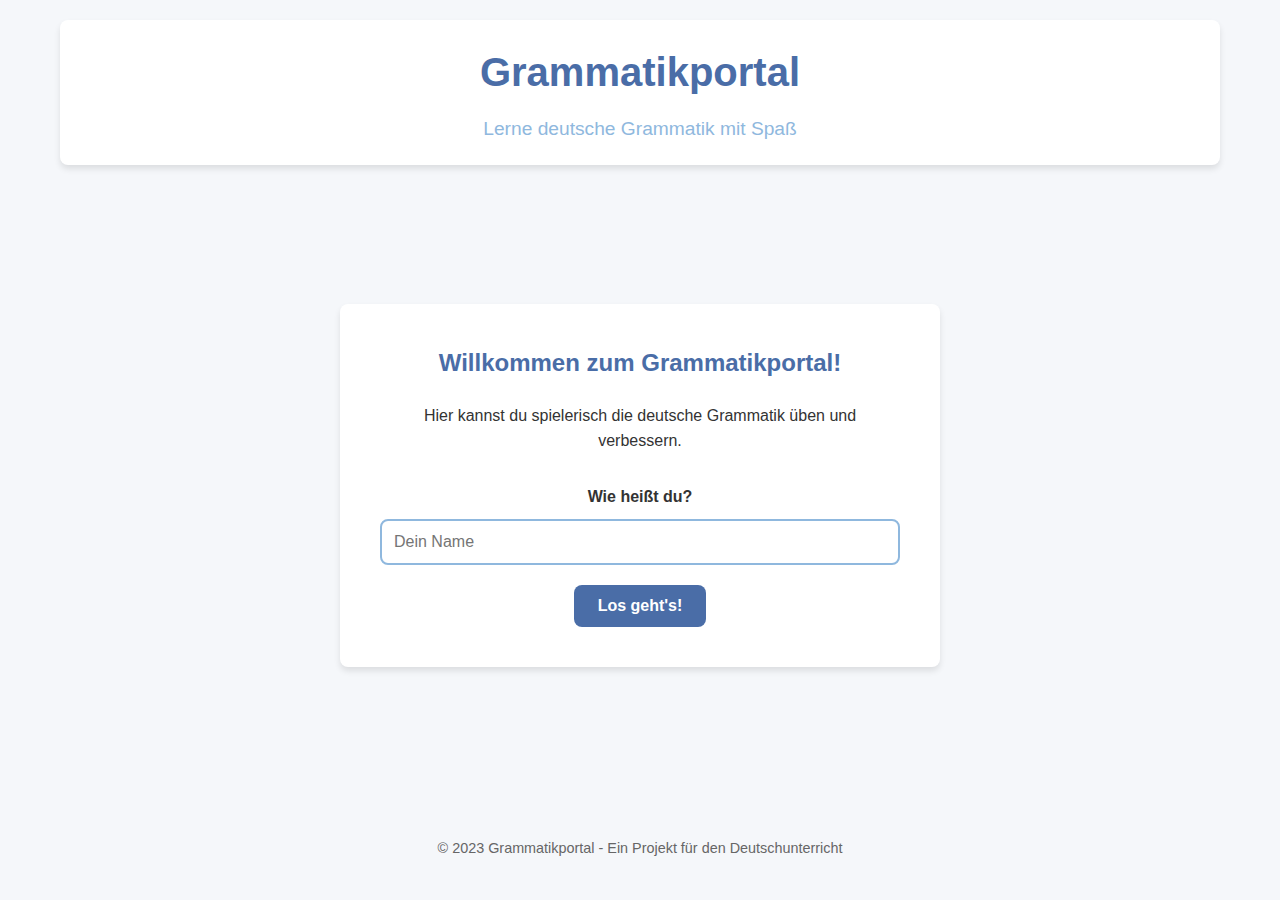
==== topics/das-dass.html @ 0d14d838 "Intial Commit." ====
<!DOCTYPE html>
<html lang="de">
<head>
    <meta charset="UTF-8">
    <meta name="viewport" content="width=device-width, initial-scale=1.0">
    <title>Das oder Dass - Grammatikportal</title>
    <link rel="stylesheet" href="../css/style.css">
    <link rel="stylesheet" href="https://cdnjs.cloudflare.com/ajax/libs/font-awesome/6.0.0/css/all.min.css">
</head>
<body>
    <div class="container">
        <header>
            <h1>Grammatikportal</h1>
            <p class="subtitle">Das oder Dass</p>
            <nav class="topic-nav">
                <a href="../index.html" class="back-button"><i class="fas fa-arrow-left"></i> Zurück zur Übersicht</a>
                <span id="user-display"></span>
            </nav>
        </header>

        <div class="topic-container">
            <section class="theory-section">
                <h2>Das oder Dass - Der Unterschied</h2>
                
                <div class="theory-content">
                    <p>Die Wörter "das" und "dass" werden oft verwechselt, haben aber unterschiedliche Funktionen:</p>
                    
                    <div class="rule-box">
                        <h3><i class="fas fa-check-circle"></i> "Das" (mit einem s)</h3>
                        <p>"Das" kann sein:</p>
                        <ul>
                            <li><strong>Artikel:</strong> <em>Das</em> Buch liegt auf dem Tisch.</li>
                            <li><strong>Demonstrativpronomen:</strong> <em>Das</em> ist mein Fahrrad.</li>
                            <li><strong>Relativpronomen:</strong> Das Buch, <em>das</em> auf dem Tisch liegt, gehört mir.</li>
                        </ul>
                        <p class="tip"><strong>Tipp:</strong> "Das" kann durch "dieses", "jenes" oder "welches" ersetzt werden.</p>
                    </div>
                    
                    <div class="rule-box">
                        <h3><i class="fas fa-check-circle"></i> "Dass" (mit doppeltem s)</h3>
                        <p>"Dass" ist immer eine <strong>Konjunktion</strong> und leitet einen Nebensatz ein:</p>
                        <ul>
                            <li>Ich hoffe, <em>dass</em> du kommst.</li>
                            <li>Er sagt, <em>dass</em> er müde ist.</li>
                            <li>Es ist wichtig, <em>dass</em> wir pünktlich sind.</li>
                        </ul>
                        <p class="tip"><strong>Tipp:</strong> "Dass" kann nicht ersetzt werden und leitet immer einen Nebensatz ein.</p>
                    </div>
                </div>
            </section>
            
            <section class="exercise-section">
                <h2>Übungen</h2>
                
                <div id="exercise-container" class="exercise-container">
                    <!-- Hier werden die Übungen dynamisch geladen -->
                    <div class="exercise-navigation">
                        <span class="exercise-counter">Übung <span id="current-exercise">1</span> von <span id="total-exercises">10</span></span>
                        <div class="progress-container small">
                            <div class="progress-bar" id="exercise-progress" style="width: 10%;">10%</div>
                        </div>
                    </div>
                    
                    <div id="exercise-content">
                        <!-- Übungsinhalt wird hier eingefügt -->
                    </div>
                    
                    <div class="navigation-buttons">
                        <button id="hint-button" class="hint-button"><i class="fas fa-lightbulb"></i> Hinweis</button>
                        <button id="check-button">Überprüfen</button>
                        <button id="next-button" style="display: none;">Nächste Übung</button>
                    </div>
                    
                    <div id="hint-text" class="hint-text"></div>
                    <div id="feedback" class="feedback"></div>
                </div>
            </section>
        </div>

        <footer>
            <p>&copy; 2023 Grammatikportal - Ein Projekt für den Deutschunterricht</p>
        </footer>
    </div>

    <script src="../js/main.js"></script>
    <script src="das-dass.js"></script>
</body>
</html>
---- css/style.css ----
/* Grundlegende Einstellungen */
:root {
    --primary-color: #4a6da7;
    --secondary-color: #8fb8de;
    --accent-color: #ffd166;
    --background-color: #f5f7fa;
    --text-color: #333;
    --success-color: #06d6a0;
    --error-color: #ef476f;
    --border-radius: 8px;
    --box-shadow: 0 4px 6px rgba(0, 0, 0, 0.1);
    --transition: all 0.3s ease;
}

/* Benutzerdefiniertes Komma-Icon */
.fa-comma:before {
    content: ",";
    font-size: 1.5em;
    font-weight: bold;
}

* {
    margin: 0;
    padding: 0;
    box-sizing: border-box;
}

body {
    font-family: 'Segoe UI', Tahoma, Geneva, Verdana, sans-serif;
    background-color: var(--background-color);
    color: var(--text-color);
    line-height: 1.6;
}

.container {
    max-width: 1200px;
    margin: 0 auto;
    padding: 20px;
    min-height: 100vh;
    display: flex;
    flex-direction: column;
}

/* Header Styling */
header {
    text-align: center;
    margin-bottom: 30px;
    padding: 20px;
    background-color: white;
    border-radius: var(--border-radius);
    box-shadow: var(--box-shadow);
}

header h1 {
    color: var(--primary-color);
    font-size: 2.5rem;
    margin-bottom: 10px;
}

.subtitle {
    color: var(--secondary-color);
    font-size: 1.2rem;
}

/* Screen Management */
.screen {
    display: none;
    flex: 1;
}

.active-screen {
    display: block;
    flex: 1;
}

/* Welcome Screen */
#welcome-screen {
    display: flex;
    justify-content: center;
    align-items: center;
    text-align: center;
    min-height: 60vh;
}

.welcome-content {
    background-color: white;
    padding: 40px;
    border-radius: var(--border-radius);
    box-shadow: var(--box-shadow);
    max-width: 600px;
    width: 100%;
}

.welcome-content h2 {
    color: var(--primary-color);
    margin-bottom: 20px;
}

.name-input {
    margin-top: 30px;
}

.name-input label {
    display: block;
    margin-bottom: 10px;
    font-weight: bold;
}

.name-input input {
    width: 100%;
    padding: 12px;
    border: 2px solid var(--secondary-color);
    border-radius: var(--border-radius);
    font-size: 1rem;
    margin-bottom: 20px;
    transition: var(--transition);
}

.name-input input:focus {
    border-color: var(--primary-color);
    outline: none;
    box-shadow: 0 0 0 3px rgba(74, 109, 167, 0.2);
}

button {
    background-color: var(--primary-color);
    color: white;
    border: none;
    padding: 12px 24px;
    border-radius: var(--border-radius);
    cursor: pointer;
    font-size: 1rem;
    font-weight: bold;
    transition: var(--transition);
}

button:hover {
    background-color: #3a5a8c;
    transform: translateY(-2px);
}

/* Main Menu */
#main-menu {
    padding: 20px;
}

#main-menu h2 {
    text-align: center;
    margin-bottom: 30px;
    color: var(--primary-color);
}

.topics-grid {
    display: grid;
    grid-template-columns: repeat(auto-fill, minmax(300px, 1fr));
    gap: 20px;
    margin-bottom: 40px;
}

.topic-card {
    background-color: white;
    border-radius: var(--border-radius);
    padding: 20px;
    box-shadow: var(--box-shadow);
    transition: var(--transition);
    cursor: pointer;
    position: relative;
    overflow: hidden;
}

.topic-card:hover {
    transform: translateY(-5px);
    box-shadow: 0 6px 12px rgba(0, 0, 0, 0.15);
}

.topic-card::before {
    content: '';
    position: absolute;
    top: 0;
    left: 0;
    width: 5px;
    height: 100%;
    background-color: var(--accent-color);
}

.topic-icon {
    font-size: 2rem;
    color: var(--primary-color);
    margin-bottom: 15px;
    display: flex;
    align-items: center;
    justify-content: center;
    width: 60px;
    height: 60px;
    background-color: rgba(74, 109, 167, 0.1);
    border-radius: 50%;
}

.topic-card h3 {
    margin-bottom: 10px;
    color: var(--primary-color);
}

.topic-card p {
    color: #666;
}

/* Progress Section */
.progress-section {
    background-color: white;
    padding: 20px;
    border-radius: var(--border-radius);
    box-shadow: var(--box-shadow);
    margin-top: 20px;
}

.progress-section h3 {
    margin-bottom: 15px;
    color: var(--primary-color);
}

.progress-container {
    background-color: #e9ecef;
    border-radius: 20px;
    height: 20px;
    margin-bottom: 20px;
    overflow: hidden;
}

.progress-bar {
    background-color: var(--success-color);
    height: 100%;
    border-radius: 20px;
    display: flex;
    align-items: center;
    justify-content: center;
    color: white;
    font-size: 0.8rem;
    font-weight: bold;
    transition: width 0.5s ease;
}

.stats {
    display: flex;
    justify-content: space-around;
}

.stat {
    text-align: center;
}

.stat-value {
    display: block;
    font-size: 1.8rem;
    font-weight: bold;
    color: var(--primary-color);
}

.stat-label {
    color: #666;
    font-size: 0.9rem;
}

/* Footer */
footer {
    text-align: center;
    margin-top: 40px;
    padding: 20px;
    color: #666;
    font-size: 0.9rem;
}

/* Responsive Design */
@media (max-width: 768px) {
    .topics-grid {
        grid-template-columns: 1fr;
    }
    
    .welcome-content {
        padding: 20px;
    }
    
    header h1 {
        font-size: 2rem;
    }
}

/* Animation für Übergänge */
@keyframes fadeIn {
    from { opacity: 0; transform: translateY(20px); }
    to { opacity: 1; transform: translateY(0); }
}

.fade-in {
    animation: fadeIn 0.5s ease forwards;
}

/* Spielerische Elemente */
.badge {
    display: inline-block;
    padding: 5px 10px;
    background-color: var(--accent-color);
    color: var(--text-color);
    border-radius: 20px;
    font-size: 0.8rem;
    font-weight: bold;
    margin-left: 10px;
}

.celebration {
    position: fixed;
    top: 0;
    left: 0;
    width: 100%;
    height: 100%;
    pointer-events: none;
    z-index: 1000;
    display: flex;
    justify-content: center;
    align-items: center;
}

.confetti {
    position: absolute;
    width: 10px;
    height: 10px;
    background-color: var(--accent-color);
    opacity: 0;
}

/* Übungsbereich Styling */
.exercise-container {
    background-color: white;
    border-radius: var(--border-radius);
    padding: 30px;
    box-shadow: var(--box-shadow);
    margin-bottom: 20px;
}

.exercise-title {
    color: var(--primary-color);
    margin-bottom: 20px;
    font-size: 1.5rem;
}

.exercise-description {
    margin-bottom: 20px;
    color: #666;
}

.exercise-content {
    margin-bottom: 30px;
}

.options-container {
    display: grid;
    grid-template-columns: repeat(auto-fill, minmax(200px, 1fr));
    gap: 15px;
    margin-bottom: 20px;
}

.option {
    background-color: #f0f4f8;
    border: 2px solid #dbe4f0;
    border-radius: var(--border-radius);
    padding: 15px;
    cursor: pointer;
    transition: var(--transition);
    text-align: center;
}

.option:hover {
    background-color: #e4ebf5;
    border-color: var(--secondary-color);
}

.option.selected {
    background-color: rgba(74, 109, 167, 0.1);
    border-color: var(--primary-color);
}

.option.correct {
    background-color: rgba(6, 214, 160, 0.1);
    border-color: var(--success-color);
}

.option.incorrect {
    background-color: rgba(239, 71, 111, 0.1);
    border-color: var(--error-color);
}

.feedback {
    padding: 15px;
    border-radius: var(--border-radius);
    margin-top: 20px;
    display: none;
}

.feedback.success {
    background-color: rgba(6, 214, 160, 0.1);
    border: 1px solid var(--success-color);
    color: var(--success-color);
}

.feedback.error {
    background-color: rgba(239, 71, 111, 0.1);
    border: 1px solid var(--error-color);
    color: var(--error-color);
}

.navigation-buttons {
    display: flex;
    justify-content: space-between;
    margin-top: 30px;
}

.hint-button {
    background-color: var(--secondary-color);
}

.hint-button:hover {
    background-color: #7aa5c9;
}

.hint-text {
    background-color: #f8f9fa;
    border-left: 4px solid var(--accent-color);
    padding: 15px;
    margin-top: 20px;
    display: none;
}

/* Drag and Drop Styling */
.drag-container {
    display: flex;
    flex-wrap: wrap;
    gap: 10px;
    margin-bottom: 20px;
}

.draggable {
    padding: 10px 15px;
    background-color: #f0f4f8;
    border: 2px solid #dbe4f0;
    border-radius: var(--border-radius);
    cursor: grab;
    transition: var(--transition);
    user-select: none;
}

.draggable:hover {
    background-color: #e4ebf5;
}

.draggable.dragging {
    opacity: 0.5;
    cursor: grabbing;
}

.drop-zone {
    min-height: 50px;
    border: 2px dashed #dbe4f0;
    border-radius: var(--border-radius);
    padding: 15px;
    margin-bottom: 20px;
    transition: var(--transition);
}

.drop-zone.highlight {
    border-color: var(--primary-color);
    background-color: rgba(74, 109, 167, 0.05);
}

/* Punktesystem und Belohnungen */
.reward-animation {
    position: fixed;
    top: 50%;
    left: 50%;
    transform: translate(-50%, -50%);
    background-color: white;
    padding: 30px;
    border-radius: var(--border-radius);
    box-shadow: 0 10px 20px rgba(0, 0, 0, 0.2);
    z-index: 1000;
    text-align: center;
    display: none;
}

.reward-title {
    color: var(--primary-color);
    font-size: 1.8rem;
    margin-bottom: 15px;
}

.reward-points {
    font-size: 3rem;
    color: var(--accent-color);
    margin-bottom: 20px;
    font-weight: bold;
}

.reward-message {
    margin-bottom: 20px;
}

.reward-button {
    background-color: var(--accent-color);
    color: var(--text-color);
}

.reward-button:hover {
    background-color: #e6bc5c;
}
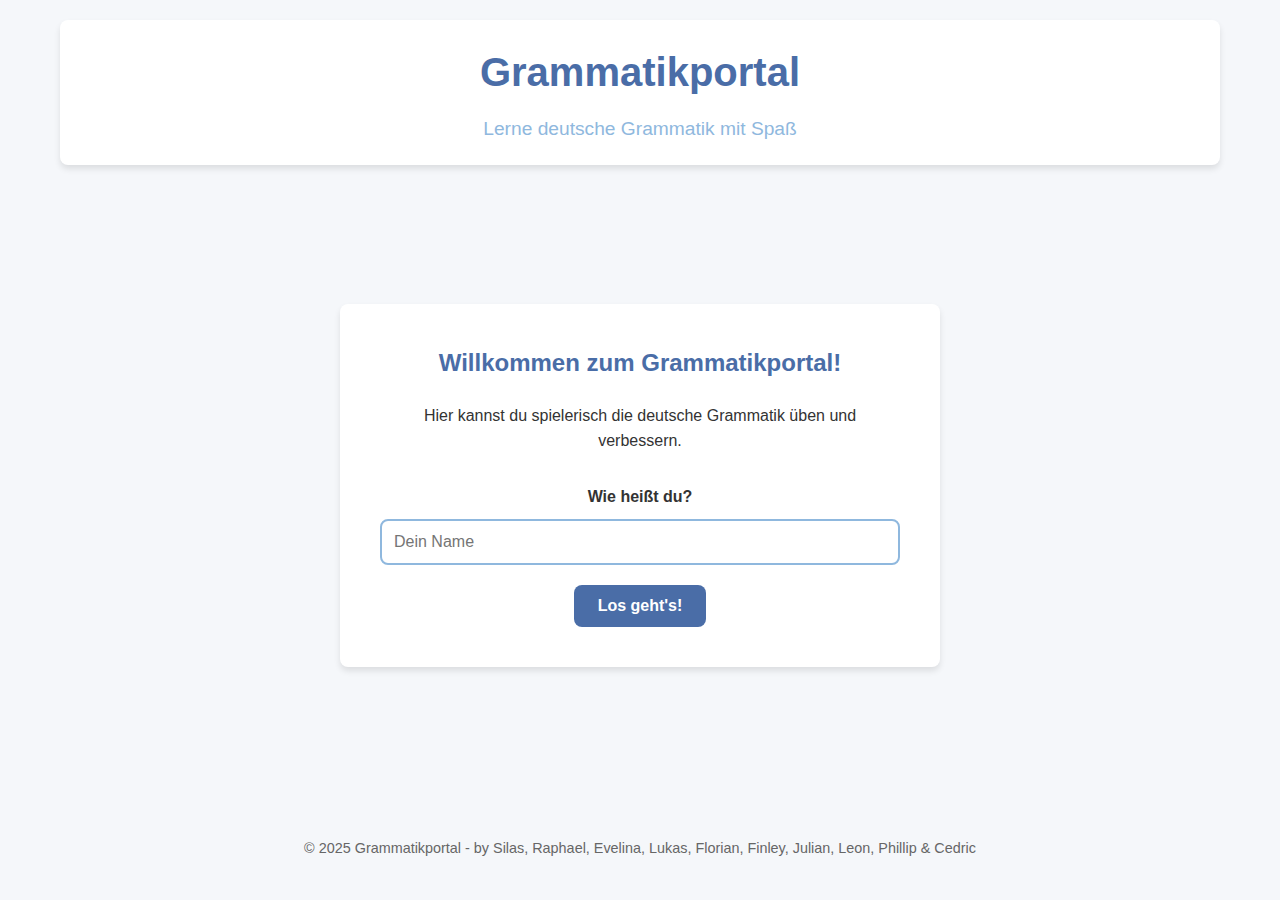
==== commit 47012d9b: "V.1.0 finished." ====
--- a/topics/das-dass.html
+++ b/topics/das-dass.html
@@ -78,7 +78,7 @@
         </div>
 
         <footer>
-            <p>&copy; 2023 Grammatikportal - Ein Projekt für den Deutschunterricht</p>
+            <p>&copy; 2025 Grammatikportal - by Silas, Raphael, Evelina, Lukas, Florian, Finley, Julian, Leon, Phillip & Cedric</p>
         </footer>
     </div>
 
--- a/css/style.css
+++ b/css/style.css
@@ -14,7 +14,7 @@
 
 /* Benutzerdefiniertes Komma-Icon */
 .fa-comma:before {
-    content: ",";
+    content: "'";
     font-size: 1.5em;
     font-weight: bold;
 }
@@ -203,6 +203,85 @@
 
 .topic-card p {
     color: #666;
+}
+
+/* Video Button */
+.video-button {
+    background-color: var(--accent-color);
+    color: var(--text-color);
+    border: none;
+    padding: 8px 12px;
+    border-radius: var(--border-radius);
+    cursor: pointer;
+    font-size: 0.9rem;
+    font-weight: bold;
+    margin-top: 15px;
+    display: flex;
+    align-items: center;
+    justify-content: center;
+    transition: var(--transition);
+    width: 100%;
+}
+
+.video-button i {
+    margin-right: 8px;
+    font-size: 1.1rem;
+}
+
+.video-button:hover {
+    background-color: #ffbe33;
+    transform: translateY(-2px);
+}
+
+/* Video Modal */
+.video-modal {
+    display: none;
+    position: fixed;
+    top: 0;
+    left: 0;
+    width: 100%;
+    height: 100%;
+    background-color: rgba(0, 0, 0, 0.8);
+    z-index: 1000;
+    justify-content: center;
+    align-items: center;
+}
+
+.video-modal.active {
+    display: flex;
+}
+
+.video-container {
+    position: relative;
+    width: 80%;
+    max-width: 800px;
+    padding-bottom: 56.25%; /* 16:9 Aspect Ratio */
+    height: 0;
+}
+
+.video-container iframe {
+    position: absolute;
+    top: 0;
+    left: 0;
+    width: 100%;
+    height: 100%;
+    border: none;
+}
+
+.close-video {
+    position: absolute;
+    top: 20px;
+    right: 20px;
+    color: white;
+    font-size: 2rem;
+    cursor: pointer;
+    z-index: 1001;
+    transition: var(--transition);
+}
+
+.close-video:hover {
+    color: var(--accent-color);
+    transform: scale(1.1);
 }
 
 /* Progress Section */
